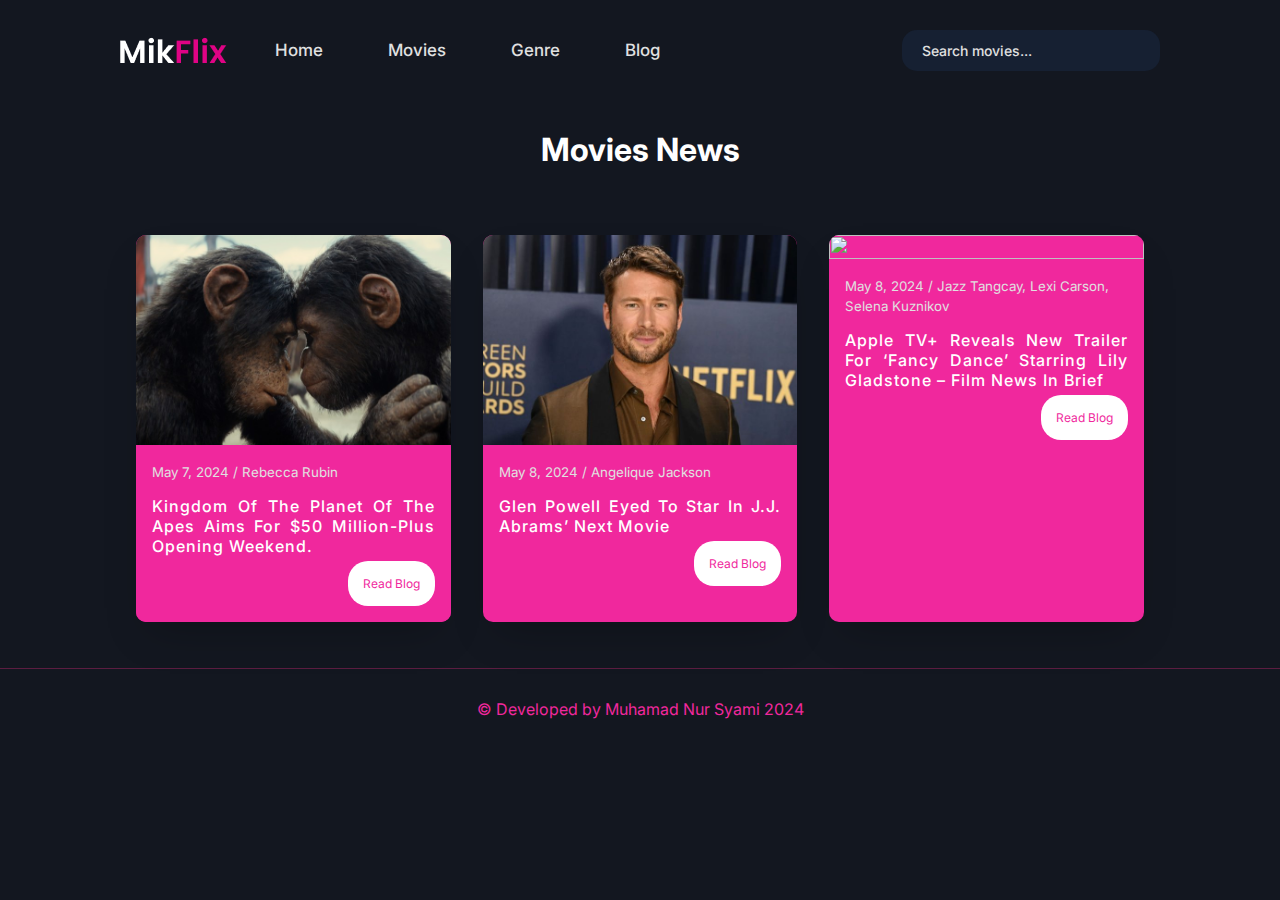
==== blog.html @ aa9bc9d8 "Website Movie" ====
<!DOCTYPE html>
<html lang="en">
  <head>
    <meta charset="UTF-8" />
    <meta name="viewport" content="width=device-width, initial-scale=1.0" />
    <title>MikFlix</title>
    <!-- CSS -->
    <link rel="stylesheet" href="css/blog.css" />
    <link rel="stylesheet" href="css/main.css" />
    <link rel="stylesheet" href="css/media_query.css" />

    <!-- Font -->

    <link rel="preconnect" href="https://fonts.googleapis.com" />
    <link rel="preconnect" href="https://fonts.gstatic.com" crossorigin />
    <link
      href="https://fonts.googleapis.com/css2?family=Inter:wght@100..900&display=swap"
      rel="stylesheet"
    />
    <!-- ICON -->
    <link
      rel="stylesheet"
      href="https://cdn.jsdelivr.net/npm/boxicons@latest/css/boxicons.min.css"
    />
   
  
  </head>

  <body>
    <div class="container">
      <!-- START HEADER -->
      <header class="">
        <div class="navbar">
            <button class="navbar-menu-btn">
                <span class="one"></span>
                <span class="two"></span>
                <span class="three"></span>
            </button>
            <a href="index.html" class="navbar-brand">
                <img src="./images/Logo 3.png" alt="MikFlix">
            </a>
    
    
            <nav class="">
                <ul class="navbar-nav">
                    <li><a href="index.html" class="navbar-link"><ion-icon name="home-outline"></ion-icon>Home</a></li>
                    <li><a href="movies.html" class="navbar-link"> <ion-icon name="videocam-outline"></ion-icon>Movies</a></li>
                    <li><a href="genre.html" class="navbar-link"><ion-icon name="folder-open-outline"></ion-icon>Genre</a></li>
                    <li><a href="blog.html" class="navbar-link"><ion-icon name="reader-outline"></ion-icon></ion-icon>Blog</a></li>
                </ul>
            </nav>
            <div class="navbar-actions">
                <form action="#" class="navbar-form">
                    <input type="text" name="search" placeholder="Search movies..." class="navbar-form-search">
                    <button class="navbar-form-btn">
                        <ion-icon name="search-outline"></ion-icon>
                    </button>
                    <button class="navbar-form-close">
                        <ion-icon name="close-circle-outline"></ion-icon>
                    </button>
                </form>
                <button class="navbar-search-btn">
                    <ion-icon name="search-outline"></ion-icon>
                </button>
    
    
            </div>
        </div>
    </header>
      <!-- END HEADER -->
      <!-- START BLOG  -->
      
      <section class="blog-page">
        <div class="main">
          
          <h1 class="movies-news-h1">Movies News</h1>
          <ul class="cards">
            <li class="cards_item">
              <div class="card">
                <div class="card_image"><img src="./images/blog/blog-1.jpg"></div>
                <div class="card_content">
                  <small class="info-blog">May 7, 2024 / Rebecca Rubin</small>
                  <a href="./detail-blog1.html">

                    <h2 class="card_title">Kingdom of the Planet of the Apes Aims for $50 Million-Plus Opening Weekend.</h2>
                  </a>
                  <div class="read-blog">
                    <button class="btn">
                      <a href="./detail-blog1.html">Read Blog</a>
                      </button>
                  </div>
                      
                  
                    
                  
                  
                </div>
              </div>
            </li>
            <li class="cards_item">
              <div class="card">
                <div class="card_image"><img src="./images/blog/blog-2.jpg"></div>
                <div class="card_content">
                  <small class="info-blog">May 8, 2024 / Angelique Jackson</small>
                  <a href="./detail-blog2.html">

                    <h2 class="card_title">Glen Powell Eyed to Star in J.J. Abrams’ Next Movie</h2>
                  </a>
                  <div class="read-blog">
                    <button class="btn">
                      <a href="./detail-blog2.html">Read Blog</a>
                      </button>
                  </div>
                      
                  
                    
                  
                  
                </div>
              </div>
            </li>
            <li class="cards_item">
              <div class="card">
                <div class="card_image"><img src="https://variety.com/wp-content/uploads/2024/05/Fancy_Dance_Photo_0101.jpg?w=1000&h=667&crop=1&resize=681%2C454"></div>
                <div class="card_content">
                  <small class="info-blog">May 8, 2024 / Jazz Tangcay, Lexi Carson, Selena Kuznikov</small>
                  <a href="./detail-blog3.html">

                    <h2 class="card_title">Apple TV+ Reveals New Trailer for ‘Fancy Dance’ Starring Lily Gladstone – Film News in Brief</h2>
                  </a>
                  <div class="read-blog">
                    <button class="btn">
                      <a href="./detail-blog3.html">Read Blog</a>
                      </button>
                  </div>
                      
                  
                    
                  
                  
                </div>
              </div>
            </li>
            
            
           
           
           
          </ul>
        </div>
      </section>
      
        
      
      <!-- GENRE BLOG  -->
      <!-- START FOOTER -->

      <footer>
        <p>© Developed by Muhamad Nur Syami 2024</p>
      </footer>

      <!-- END FOOTER -->
    </div>

    <script src="https://cdn.jsdelivr.net/npm/swiper@11/swiper-element-bundle.min.js"></script>
    <script
      type="module"
      src="https://unpkg.com/ionicons@7.1.0/dist/ionicons/ionicons.esm.js"
    ></script>
    <script
      nomodule
      src="https://unpkg.com/ionicons@7.1.0/dist/ionicons/ionicons.js"
    ></script>
    <script src="js/main.js"></script>
  </body>
</html>
---- css/blog.css ----
@import url(./variable.css);
@import url(./reset.css);

.main {
  max-width: 1440px;
  margin: auto;
}
.movies-news-h1 {
  margin-bottom: 50px;
}
.blog-page {
  padding: 0 120px;
  margin: 30px 0;
}

h1 {
  font-size: 32px;
  text-align: center;
}
img {
  height: auto;
  max-width: 100%;
  vertical-align: middle;
}

.btn a {
  padding: 15px;
  font-size: 12px;
  border-radius: 20px;
  font-weight: 400;
  display: block;
  cursor: pointer;
  background: white;
  color: hsl(325, 87%, 55%);
  text-align: end;
}
.btn a:hover {
  background-color: rgb(192, 7, 99);
  border-radius: 20px;
  color: white;
}

.read-blog {
  text-align: end;
}
.cards {
  display: flex;
  flex-wrap: wrap;
  list-style: none;
  margin: 0;
  padding: 0;
}

.cards_item {
  display: flex;
  padding: 1rem;
}

@media (min-width: 40rem) {
  .cards_item {
    width: 50%;
  }
}

@media (min-width: 56rem) {
  .cards_item {
    width: 33.3333%;
  }
}

.card {
  background-color: hsl(325, 87%, 55%);
  border-radius: 10px;
  box-shadow: 0 20px 40px -14px rgba(0, 0, 0, 0.25);
  display: flex;
  flex-direction: column;
  overflow: hidden;
}

.card:hover .card_image {
  transform: scale(1.1);
}

.card_content {
  padding: 1rem;
  background: hsl(325, 87%, 55%);
  text-align: start;
}
.info-blog {
  text-align: start;
}
.card_title {
  color: #ffffff;
  font-size: 16px;
  font-weight: 500;
  letter-spacing: 1px;
  text-transform: capitalize;
  margin-top: 15px;
  margin-bottom: 5px;
  text-align: justify;
}
.card_title:hover {
  color: rgb(235, 206, 220);
}
---- css/main.css ----
@import url(./variable.css);
@import url(./reset.css);

header,
nav {
  background: var(--rich-black-fogra-29);
}
.navbar,
.banner,
.movies {
  padding: 0 var(--px);
}

.container {
  max-width: 1440px;
  margin: auto;
}

.navbar {
  height: 100px;
  display: flex;
  justify-content: space-between;
  align-items: center;
}

.navbar ul li a {
  display: flex;
  align-items: center;
}
.navbar ul li a ion-icon {
  margin-right: 5px;
}
.navbar-menu-btn {
  display: none;
}

nav {
  margin-right: 200px;
}
.navbar-nav {
  display: flex;
}
.navbar-nav li:not(:last-child) {
  margin-right: 60px;
}
.navbar-link {
  font-size: var(--fs-md);
  font-weight: var(--fw-5);
}
.navbar-link:hover {
  color: var(--light-pink);
}

.navbar-actions {
  display: flex;
  align-items: center;
}
.navbar-form {
  position: relative;
}

.navbar-form-search {
  background: var(--oxford-blue);
  width: 100%;
  padding: 12px 20px;
  border-radius: 15px;
  color: var(--off-white);
  font-size: var(--fs-sm);
  font-weight: var(--fw-5);
}
.navbar-form-btn {
  background: var(--oxford-blue);
  position: absolute;
  top: calc(50% - 10px);
  right: 10px;
}
.navbar-form-btn ion-icon,
.navbar-search-btn ion-icon {
  font-size: 20px;
  color: var(--light-pink);
  --ionicon-stroke-width: 50px;
}

.navbar-form-btn:hover ion-icon,
.navbar-form-search::placeholder {
  color: var(--off-white);
}

.navbar-form-close,
.navbar-search-btn {
  display: none;
}

.banner {
  margin-bottom: 60px;
}

.banner-card {
  position: relative;
  height: 100%;
  overflow: hidden;
  border-radius: 20px;
  cursor: pointer;
}

.banner-card:hover .banner-img {
  transform: scale(1.1);
}

.banner-card .card-content {
  position: absolute;
  right: 80px;
  bottom: 30px;
  left: 50px;
}

.banner-card .card-info {
  display: flex;
  align-items: center;
  margin-bottom: 20px;
}

.banner-card .card-info div {
  display: flex;
  align-items: center;
  margin-right: 20px;
}

.banner-card .card-info ion-icon {
  font-size: 20px;
  color: #5c1d41;
  margin-right: 5px;
}

.banner-card .card-info span {
  font-weight: var(--fw-6);
}

.banner-card .card-info .quality {
  background: var(--azure);
  padding: 2px 5px;
  border-radius: 5px;
  font-weight: var(--fw-7);
}

.banner-card .card-title {
  font-size: 3em;
  color: var(--white);
  text-shadow: 2px 0 2px #0007;
}

.card-content span {
  color: white;
  font-weight: 500;
  text-transform: uppercase;
}
/* MAIN */

swiper-container {
  width: 100%;
  height: 100%;
}

swiper-slide img {
  display: block;
  width: 100%;
  height: 100%;
  object-fit: cover;
  object-position: center;
  border-radius: 20px;
}
.btn-utama {
  padding: 0.7rem 1.4rem;
  background: rgb(245, 10, 127);
  color: white;
  font-weight: 400;
  border-radius: 0.5rem;
  width: 16%;
  margin-top: 10px;
}
.btn-utama:hover {
  background: rgb(192, 7, 99);
}

.movies {
  margin-bottom: 60x;
}

.popular-movies {
  background: rgb(245, 10, 127);
  padding: 20px 30px;
  border-radius: 20px;
  margin-bottom: 30px;
}

.movies-grid {
  display: grid;
  grid-template-columns: repeat(auto-fill, minmax(140px, 1fr));
  gap: 30px;
  margin-bottom: 60px;
}

.movie-card {
  --scale: 0.8;
  cursor: pointer;
}

.movie-card .card-head {
  position: relative;
  height: 250px;
  border-radius: 15px;
  margin-bottom: 15px;
  overflow: hidden;
}

.movie-card:hover .card-img {
  transform: scale(1.1);
}
.movie-card .card-overlay {
  position: absolute;
  opacity: 0;
  inset: 0;
  backdrop-filter: blur(5px);
}

.movie-card:hover .card-overlay {
  opacity: 1;
}

.movie-card .bookmark,
.movie-card .rating {
  position: absolute;
  top: 15px;
  padding: 6px;
  border-radius: 10px;
  color: var(--light-pink);
  transform: scale(var(--scale));
}

.movie-card .bookmark {
  background: var(--oxford-blue);
  left: 15px;
}

.movie-card .bookmark:hover {
  color: var(--white);
}

.movie-card .rating {
  display: flex;
  align-items: center;
  right: 15px;
  background: var(--oxford-blue-50);
}

.movie-card .rating span {
  color: var(--white);
  font-size: 13px;
  font-weight: var(--fw-5);
  margin-left: 5px;
}

.movie-card ion-icon {
  font-size: 16px;
  display: block;
  --ionicon-stroke-width: 50px;
}

.movie-card .play {
  position: absolute;
  top: 50%;
  left: 50%;
  transform: translate(-50%, -50%) scale(var(--scale));
}

.movie-card .play ion-icon {
  font-size: 60px;
  --ionicon-stroke-width: 20px;
}

.movie-card:hover :is(.bookmark, .rating, .play) {
  --scale: 1;
}

.movie-card .card-title {
  font-size: var(--fs-md);
  font-weight: var(--fw-5);
  margin-bottom: 5px;
}

.movie-card:hover .card-title {
  color: var(--light-pink);
}

.movie-card .card-info {
  display: flex;
  font-size: var(--fs-x-sm);
  font-weight: var(--fw-5);
}

.movie-card .genre {
  margin-right: 8px;
}

footer {
  border-top: 1px solid #5c1d41;
  /* border-top: 1px solid #ffffff; */
  padding-top: 100px, 0;
}
footer p {
  padding: 30px 0;
  text-align: center;
  color: var(--light-pink);
}
---- css/media_query.css ----
@media screen and (max-width: 1200px) {
  :root {
    --px: 80px;
  }
  /* HEADER RESPONSIVE */
  header {
    position: fixed;
    top: 0;
    left: 0;
    width: 100%;
    overflow: hidden;
    z-index: 50;
  }

  header.active {
    top: 250px;
  }

  .navbar-menu-btn {
    display: block;
    position: absolute;
    top: 50%;
    left: var(--px);
    transform: translateY(-50%);
  }
  .navbar-brand {
    margin-left: 50px;
  }
  .navbar-menu-btn span {
    display: block;
    background: var(--off-white);
    width: 25px;
    height: 2px;
    margin: 8px;
  }

  .navbar-menu-btn .two {
    width: 20px;
  }
  .navbar-menu-btn .three {
    width: 15px;
  }

  .navbar-menu-btn.active span {
    background: var(--light-pink);
  }
  .navbar-menu-btn.active .one {
    transform: rotate(45deg) translateY(14px);
  }
  .navbar-menu-btn.active .two {
    width: 0;
  }

  .navbar-menu-btn.active .three {
    width: 25px;
    transform: rotate(-45deg) translateY(-14px);
  }

  nav {
    position: fixed;
    top: -250px;
    left: 0;
    width: 100%;
    z-index: 100;
  }

  nav.active {
    top: 0;
  }

  .navbar-nav {
    height: 250px;
    flex-direction: column;
    justify-content: center;
    align-items: center;
    padding-left: var(--px);
    border-bottom: 1px solid #5c1d41;
  }

  .navbar-nav li:not(:last-child) {
    margin-right: 0;
    margin-bottom: 30px;
  }
  .navbar-nav li a {
    margin-right: 100px;
  }

  .navbar-form {
    position: absolute;
    top: 100%;
    left: var(--px);
    right: var(--px);
    height: 100%;
    background: var(--rich-black-fogra-29);
    margin-right: 0;
    display: flex;
    justify-content: space-between;
    align-items: center;
    z-index: 100;
  }

  .navbar-form.active {
    top: 0;
  }

  .navbar-form-search {
    margin-right: 40px;
  }
  .navbar-form-btn {
    right: 80px;
  }
  .navbar-form-close {
    display: block;
    padding-top: 4px;
    opacity: 0.8;
  }

  .navbar-form-close:hover {
    opacity: 1;
  }
  .navbar-form-close ion-icon {
    font-size: 20px;
    color: var(--light-pink);
  }

  .navbar-search-btn {
    display: block;
    padding-top: 5px;
  }

  .mySwiper {
    margin-top: 100px;
  }
  main {
    margin-top: 100px;
  }
  .btn {
    width: 15%;
  }
  .btn-utama {
    width: 20%;
  }
  .genre-page #tags {
    margin-top: 130px;
  }
}

@media screen and (min-width: 768px) and (max-width: 980px) {
  main {
    margin-top: 120px;
  }
  .banner-card .card-title {
    font-size: 2em;
  }

  .btn-utama {
    width: 30%;
  }
  .genre-page #tags {
    margin-top: 130px;
  }
  .genre-page .tag {
    padding: 10px 20px;
  }
}
@media screen and (min-width: 576px) and (max-width: 760px) {
  main {
    margin-top: 100px;
  }
  .banner-card .card-title {
    font-size: 1.5em;
  }
  .btn-utama {
    width: 40%;
  }
  .genre-page #tags {
    margin-top: 100px;
  }
  .genre-page .tag {
    padding: 10px 20px;
  }
}
@media screen and (max-width: 575px) {
  .banner-card .card-title {
    font-size: 1em;
  }
  .btn-utama {
    width: 80%;
  }
  .genre-page #tags {
    margin-top: 100px;
    width: 100%;
  }
  .genre-page .tag {
    padding: 10px 20px;
  }
}
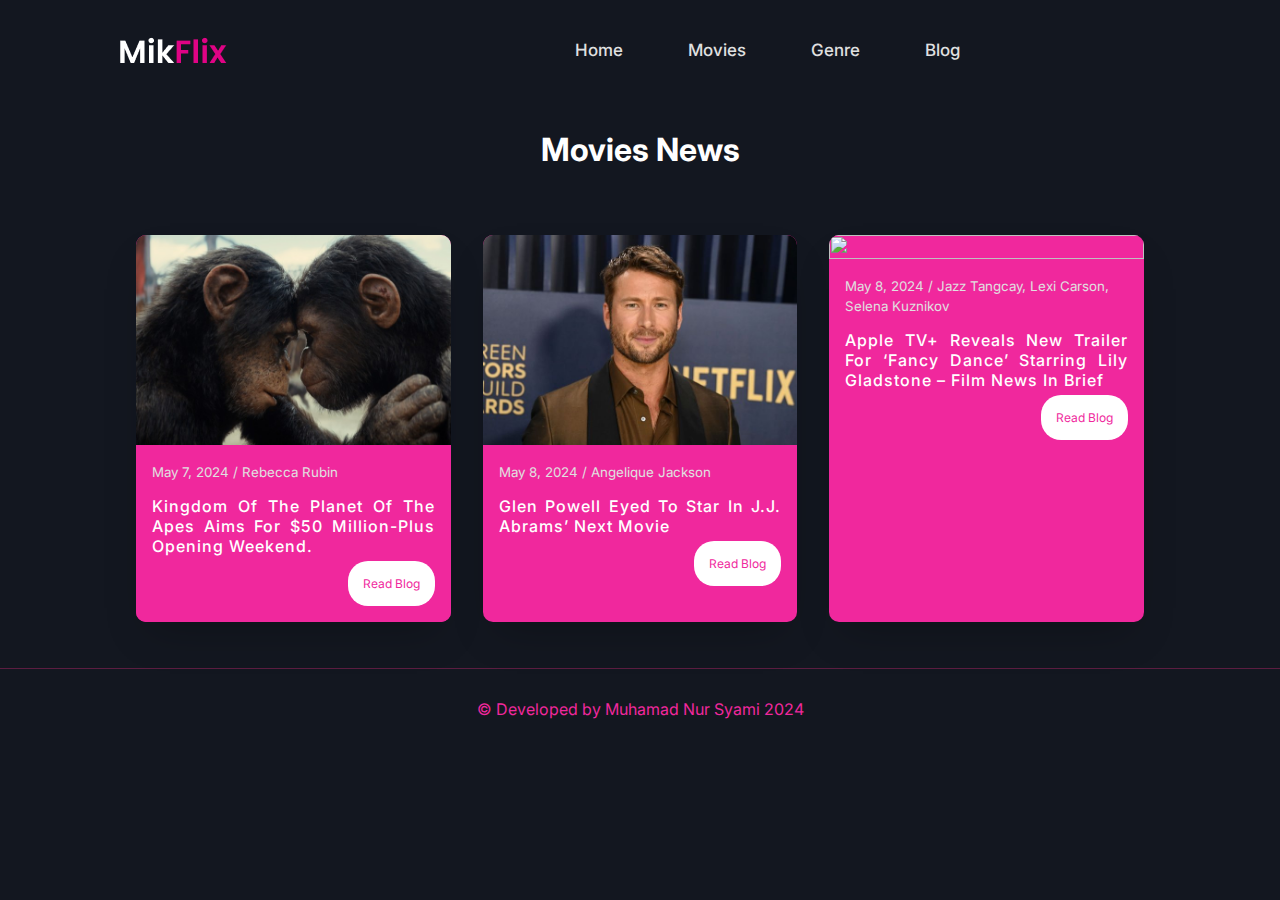
==== commit 5afea876: "fix: perbaiki navbar, menambahkan function genre, movies, script" ====
--- a/blog.html
+++ b/blog.html
@@ -49,22 +49,7 @@
                     <li><a href="blog.html" class="navbar-link"><ion-icon name="reader-outline"></ion-icon></ion-icon>Blog</a></li>
                 </ul>
             </nav>
-            <div class="navbar-actions">
-                <form action="#" class="navbar-form">
-                    <input type="text" name="search" placeholder="Search movies..." class="navbar-form-search">
-                    <button class="navbar-form-btn">
-                        <ion-icon name="search-outline"></ion-icon>
-                    </button>
-                    <button class="navbar-form-close">
-                        <ion-icon name="close-circle-outline"></ion-icon>
-                    </button>
-                </form>
-                <button class="navbar-search-btn">
-                    <ion-icon name="search-outline"></ion-icon>
-                </button>
-    
-    
-            </div>
+           
         </div>
     </header>
       <!-- END HEADER -->
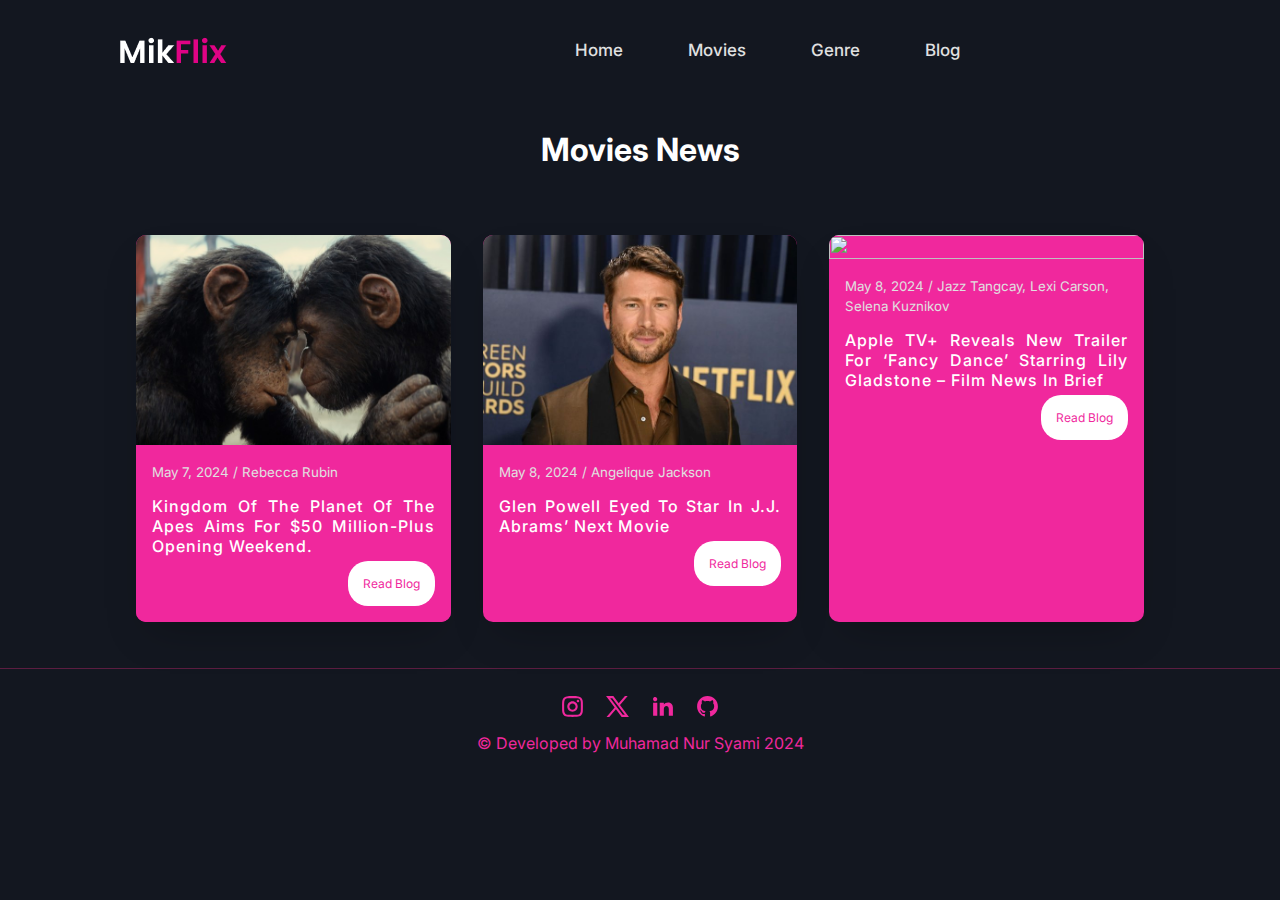
==== commit 5110d285: "fix : footer all page" ====
--- a/blog.html
+++ b/blog.html
@@ -140,9 +140,27 @@
       <!-- GENRE BLOG  -->
       <!-- START FOOTER -->
 
-      <footer>
-        <p>© Developed by Muhamad Nur Syami 2024</p>
+      <footer >
+        <div class="social-media" style="text-align: center;">
+            <a href="https://www.instagram.com/m.nursami18" target="_blank">
+                <svg xmlns="http://www.w3.org/2000/svg" width="25" height="25" viewBox="0 0 24 24" fill="currentColor"><path d="M12.001 9C10.3436 9 9.00098 10.3431 9.00098 12C9.00098 13.6573 10.3441 15 12.001 15C13.6583 15 15.001 13.6569 15.001 12C15.001 10.3427 13.6579 9 12.001 9ZM12.001 7C14.7614 7 17.001 9.2371 17.001 12C17.001 14.7605 14.7639 17 12.001 17C9.24051 17 7.00098 14.7629 7.00098 12C7.00098 9.23953 9.23808 7 12.001 7ZM18.501 6.74915C18.501 7.43926 17.9402 7.99917 17.251 7.99917C16.5609 7.99917 16.001 7.4384 16.001 6.74915C16.001 6.0599 16.5617 5.5 17.251 5.5C17.9393 5.49913 18.501 6.0599 18.501 6.74915ZM12.001 4C9.5265 4 9.12318 4.00655 7.97227 4.0578C7.18815 4.09461 6.66253 4.20007 6.17416 4.38967C5.74016 4.55799 5.42709 4.75898 5.09352 5.09255C4.75867 5.4274 4.55804 5.73963 4.3904 6.17383C4.20036 6.66332 4.09493 7.18811 4.05878 7.97115C4.00703 9.0752 4.00098 9.46105 4.00098 12C4.00098 14.4745 4.00753 14.8778 4.05877 16.0286C4.0956 16.8124 4.2012 17.3388 4.39034 17.826C4.5591 18.2606 4.7605 18.5744 5.09246 18.9064C5.42863 19.2421 5.74179 19.4434 6.17187 19.6094C6.66619 19.8005 7.19148 19.9061 7.97212 19.9422C9.07618 19.9939 9.46203 20 12.001 20C14.4755 20 14.8788 19.9934 16.0296 19.9422C16.8117 19.9055 17.3385 19.7996 17.827 19.6106C18.2604 19.4423 18.5752 19.2402 18.9074 18.9085C19.2436 18.5718 19.4445 18.2594 19.6107 17.8283C19.8013 17.3358 19.9071 16.8098 19.9432 16.0289C19.9949 14.9248 20.001 14.5389 20.001 12C20.001 9.52552 19.9944 9.12221 19.9432 7.97137C19.9064 7.18906 19.8005 6.66149 19.6113 6.17318C19.4434 5.74038 19.2417 5.42635 18.9084 5.09255C18.573 4.75715 18.2616 4.55693 17.8271 4.38942C17.338 4.19954 16.8124 4.09396 16.0298 4.05781C14.9258 4.00605 14.5399 4 12.001 4ZM12.001 2C14.7176 2 15.0568 2.01 16.1235 2.06C17.1876 2.10917 17.9135 2.2775 18.551 2.525C19.2101 2.77917 19.7668 3.1225 20.3226 3.67833C20.8776 4.23417 21.221 4.7925 21.476 5.45C21.7226 6.08667 21.891 6.81333 21.941 7.8775C21.9885 8.94417 22.001 9.28333 22.001 12C22.001 14.7167 21.991 15.0558 21.941 16.1225C21.8918 17.1867 21.7226 17.9125 21.476 18.55C21.2218 19.2092 20.8776 19.7658 20.3226 20.3217C19.7668 20.8767 19.2076 21.22 18.551 21.475C17.9135 21.7217 17.1876 21.89 16.1235 21.94C15.0568 21.9875 14.7176 22 12.001 22C9.28431 22 8.94514 21.99 7.87848 21.94C6.81431 21.8908 6.08931 21.7217 5.45098 21.475C4.79264 21.2208 4.23514 20.8767 3.67931 20.3217C3.12348 19.7658 2.78098 19.2067 2.52598 18.55C2.27848 17.9125 2.11098 17.1867 2.06098 16.1225C2.01348 15.0558 2.00098 14.7167 2.00098 12C2.00098 9.28333 2.01098 8.94417 2.06098 7.8775C2.11014 6.8125 2.27848 6.0875 2.52598 5.45C2.78014 4.79167 3.12348 4.23417 3.67931 3.67833C4.23514 3.1225 4.79348 2.78 5.45098 2.525C6.08848 2.2775 6.81348 2.11 7.87848 2.06C8.94514 2.0125 9.28431 2 12.001 2Z"></path></svg>
+            </a>
+            <a href="https://twitter.com/nursami18" target="_blank">
+                <svg xmlns="http://www.w3.org/2000/svg" width="25" height="25" viewBox="0 0 24 24" fill="currentColor"><path d="M8 2H1L9.26086 13.0145L1.44995 21.9999H4.09998L10.4883 14.651L16 22H23L14.3917 10.5223L21.8001 2H19.1501L13.1643 8.88578L8 2ZM17 20L5 4H7L19 20H17Z"></path></svg>
+            </a>
+            <a href="https://www.linkedin.com/in/muhamadnursyami" target="_blank">
+                <svg xmlns="http://www.w3.org/2000/svg" width="25" height="25" viewBox="0 0 24 24" fill="currentColor"><path d="M6.94048 4.99993C6.94011 5.81424 6.44608 6.54702 5.69134 6.85273C4.9366 7.15845 4.07187 6.97605 3.5049 6.39155C2.93793 5.80704 2.78195 4.93715 3.1105 4.19207C3.43906 3.44699 4.18654 2.9755 5.00048 2.99993C6.08155 3.03238 6.94097 3.91837 6.94048 4.99993ZM7.00048 8.47993H3.00048V20.9999H7.00048V8.47993ZM13.3205 8.47993H9.34048V20.9999H13.2805V14.4299C13.2805 10.7699 18.0505 10.4299 18.0505 14.4299V20.9999H22.0005V13.0699C22.0005 6.89993 14.9405 7.12993 13.2805 10.1599L13.3205 8.47993Z"></path></svg>
+            </a>
+            <a href="https://github.com/muhamadnursyami" target="_blank">
+                <svg xmlns="http://www.w3.org/2000/svg" width="25" height="25" viewBox="0 0 24 24" fill="currentColor"><path d="M12.001 2C6.47598 2 2.00098 6.475 2.00098 12C2.00098 16.425 4.86348 20.1625 8.83848 21.4875C9.33848 21.575 9.52598 21.275 9.52598 21.0125C9.52598 20.775 9.51348 19.9875 9.51348 19.15C7.00098 19.6125 6.35098 18.5375 6.15098 17.975C6.03848 17.6875 5.55098 16.8 5.12598 16.5625C4.77598 16.375 4.27598 15.9125 5.11348 15.9C5.90098 15.8875 6.46348 16.625 6.65098 16.925C7.55098 18.4375 8.98848 18.0125 9.56348 17.75C9.65098 17.1 9.91348 16.6625 10.201 16.4125C7.97598 16.1625 5.65098 15.3 5.65098 11.475C5.65098 10.3875 6.03848 9.4875 6.67598 8.7875C6.57598 8.5375 6.22598 7.5125 6.77598 6.1375C6.77598 6.1375 7.61348 5.875 9.52598 7.1625C10.326 6.9375 11.176 6.825 12.026 6.825C12.876 6.825 13.726 6.9375 14.526 7.1625C16.4385 5.8625 17.276 6.1375 17.276 6.1375C17.826 7.5125 17.476 8.5375 17.376 8.7875C18.0135 9.4875 18.401 10.375 18.401 11.475C18.401 15.3125 16.0635 16.1625 13.8385 16.4125C14.201 16.725 14.5135 17.325 14.5135 18.2625C14.5135 19.6 14.501 20.675 14.501 21.0125C14.501 21.275 14.6885 21.5875 15.1885 21.4875C19.259 20.1133 21.9999 16.2963 22.001 12C22.001 6.475 17.526 2 12.001 2Z"></path></svg>
+            </a>
+        </div>
+        <div class="copy-right">
+            <p>© Developed by Muhamad Nur Syami 2024</p>
+        </div>
+       
       </footer>
+      
 
       <!-- END FOOTER -->
     </div>
--- a/css/main.css
+++ b/css/main.css
@@ -304,11 +304,23 @@
 
 footer {
   border-top: 1px solid #5c1d41;
-  /* border-top: 1px solid #ffffff; */
-  padding-top: 100px, 0;
-}
-footer p {
-  padding: 30px 0;
+  padding: 50px, 0;
+}
+footer .copy-right p {
+  padding-bottom: 15px;
   text-align: center;
   color: var(--light-pink);
 }
+footer .social-media {
+  display: flex;
+  justify-content: center;
+}
+footer .social-media a {
+  margin: 0 10px;
+  padding: 25px 0 10px 0;
+  text-align: center;
+  color: var(--light-pink);
+}
+footer .social-media a:hover {
+  color: white;
+}
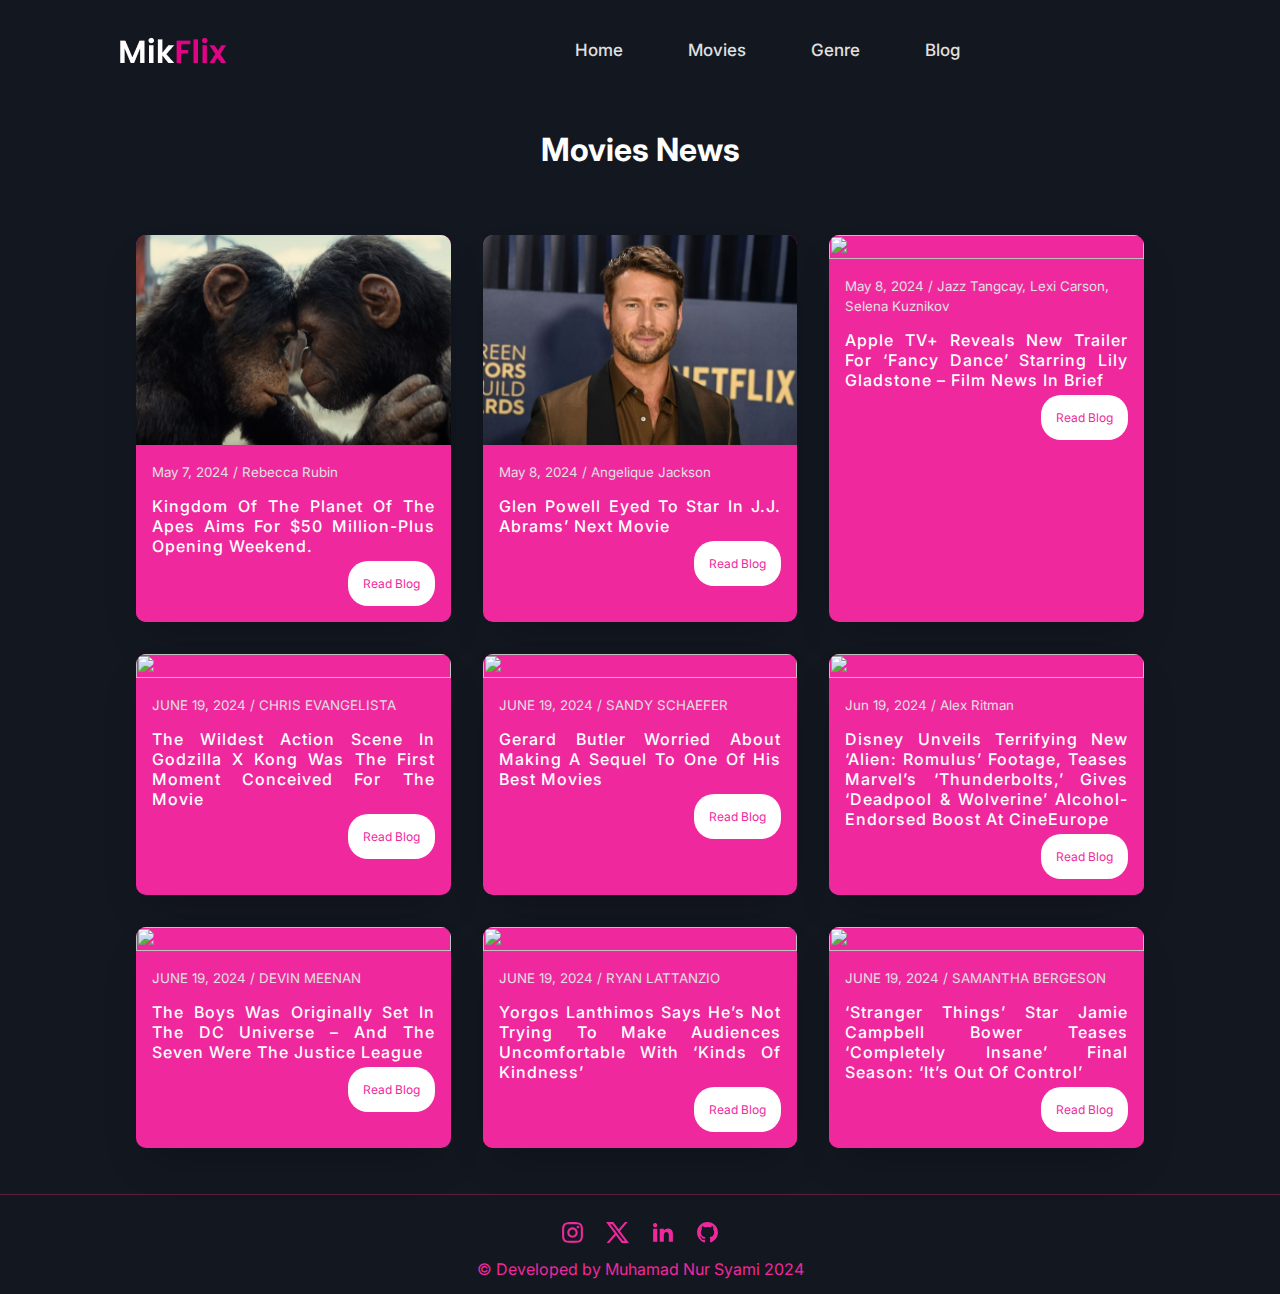
==== commit 0d8d6a02: "feat : add more blog" ====
--- a/blog.html
+++ b/blog.html
@@ -110,7 +110,6 @@
                 <div class="card_content">
                   <small class="info-blog">May 8, 2024 / Jazz Tangcay, Lexi Carson, Selena Kuznikov</small>
                   <a href="./detail-blog3.html">
-
                     <h2 class="card_title">Apple TV+ Reveals New Trailer for ‘Fancy Dance’ Starring Lily Gladstone – Film News in Brief</h2>
                   </a>
                   <div class="read-blog">
@@ -118,11 +117,105 @@
                       <a href="./detail-blog3.html">Read Blog</a>
                       </button>
                   </div>
-                      
-                  
-                    
-                  
-                  
+                </div>
+              </div>
+            </li>
+            <li class="cards_item">
+              <div class="card">
+                <div class="card_image"><img src="https://www.slashfilm.com/img/gallery/the-wildest-action-scene-in-godzilla-x-kong-was-the-first-moment-conceived-for-the-movie/intro-1718376687.webp"></div>
+                <div class="card_content">
+                  <small class="info-blog">JUNE 19, 2024 / CHRIS EVANGELISTA</small>
+                  <a href="./detail-blog4.html">
+                    <h2 class="card_title">The Wildest Action Scene In Godzilla X Kong Was The First Moment Conceived For The Movie</h2>
+                  </a>
+                  <div class="read-blog">
+                    <button class="btn">
+                      <a href="./detail-blog4.html">Read Blog</a>
+                      </button>
+                  </div>
+                </div>
+              </div>
+            </li>
+            <li class="cards_item">
+              <div class="card">
+                <div class="card_image"><img src="https://www.slashfilm.com/img/gallery/gerard-butler-worried-about-making-a-sequel-to-one-of-his-best-movies/intro-1718390978.webp"></div>
+                <div class="card_content">
+                  <small class="info-blog">JUNE 19, 2024 / SANDY SCHAEFER</small>
+                  <a href="./detail-blog5.html">
+                    <h2 class="card_title">Gerard Butler Worried About Making A Sequel To One Of His Best Movies</h2>
+                  </a>
+                  <div class="read-blog">
+                    <button class="btn">
+                      <a href="./detail-blog5.html">Read Blog</a>
+                      </button>
+                  </div>
+                </div>
+              </div>
+            </li>
+            <li class="cards_item">
+              <div class="card">
+                <div class="card_image"><img src="https://variety.com/wp-content/uploads/2024/04/Screen-Shot-2024-04-26-at-4.01.11-PM.png?w=1000&h=667&crop=1&resize=681%2C454"></div>
+                <div class="card_content">
+                  <small class="info-blog">Jun 19, 2024 / Alex Ritman</small>
+                  <a href="./detail-blog6.html">
+                    <h2 class="card_title">Disney Unveils Terrifying New ‘Alien: Romulus’ Footage, Teases Marvel’s ‘Thunderbolts,’ Gives ‘Deadpool & Wolverine’ Alcohol-Endorsed Boost at CineEurope  </h2>
+                  </a>
+                  <div class="read-blog">
+                    <button class="btn">
+                      <a href="./detail-blog6.html">Read Blog</a>
+                      </button>
+                  </div>
+                </div>
+              </div>
+            </li>
+            <li class="cards_item">
+              <div class="card">
+                <div class="card_image"><img src="https://www.slashfilm.com/img/gallery/the-boys-was-originally-set-in-the-dc-universe-and-the-seven-were-the-justice-league/intro-1718669143.webp"></div>
+                <div class="card_content">
+                  <small class="info-blog">JUNE 19, 2024 / DEVIN MEENAN</small>
+                  <a href="./detail-blog7.html">
+                    <h2 class="card_title">The Boys Was Originally Set In The DC Universe – And The Seven Were The Justice League</h2>
+                  </a>
+                  <div class="read-blog">
+                    <button class="btn">
+                      <a href="./detail-blog7.html">Read Blog</a>
+                      </button>
+                  </div>
+                </div>
+              </div>
+            </li>
+            <li class="cards_item">
+              <div class="card">
+                <div class="card_image"><img src="https://www.indiewire.com/wp-content/uploads/2024/06/kinds-of-kindness-263_AND_20221104-00051_rgb.jpg?w=3000&h=1687&crop=1&resize=1200%2C675"></div>
+                <div class="card_content">
+                  <small class="info-blog">JUNE 19, 2024 /  RYAN LATTANZIO
+
+                  </small>
+                  <a href="./detail-blog8.html">
+                    <h2 class="card_title">Yorgos Lanthimos Says He’s Not Trying to Make Audiences Uncomfortable with ‘Kinds of Kindness’</h2>
+                  </a>
+                  <div class="read-blog">
+                    <button class="btn">
+                      <a href="./detail-blog8.html">Read Blog</a>
+                      </button>
+                  </div>
+                </div>
+              </div>
+            </li>
+            <li class="cards_item">
+              <div class="card">
+                <div class="card_image"><img src="https://www.indiewire.com/wp-content/uploads/2022/07/Vecna.jpg?w=768&h=432&crop=1"></div>
+                <div class="card_content">
+                  <small class="info-blog">JUNE 19, 2024 /  SAMANTHA BERGESON
+                  </small>
+                  <a href="./detail-blog9.html">
+                    <h2 class="card_title">‘Stranger Things’ Star Jamie Campbell Bower Teases ‘Completely Insane’ Final Season: ‘It’s Out of Control’</h2>
+                  </a>
+                  <div class="read-blog">
+                    <button class="btn">
+                      <a href="./detail-blog9.html">Read Blog</a>
+                      </button>
+                  </div>
                 </div>
               </div>
             </li>
